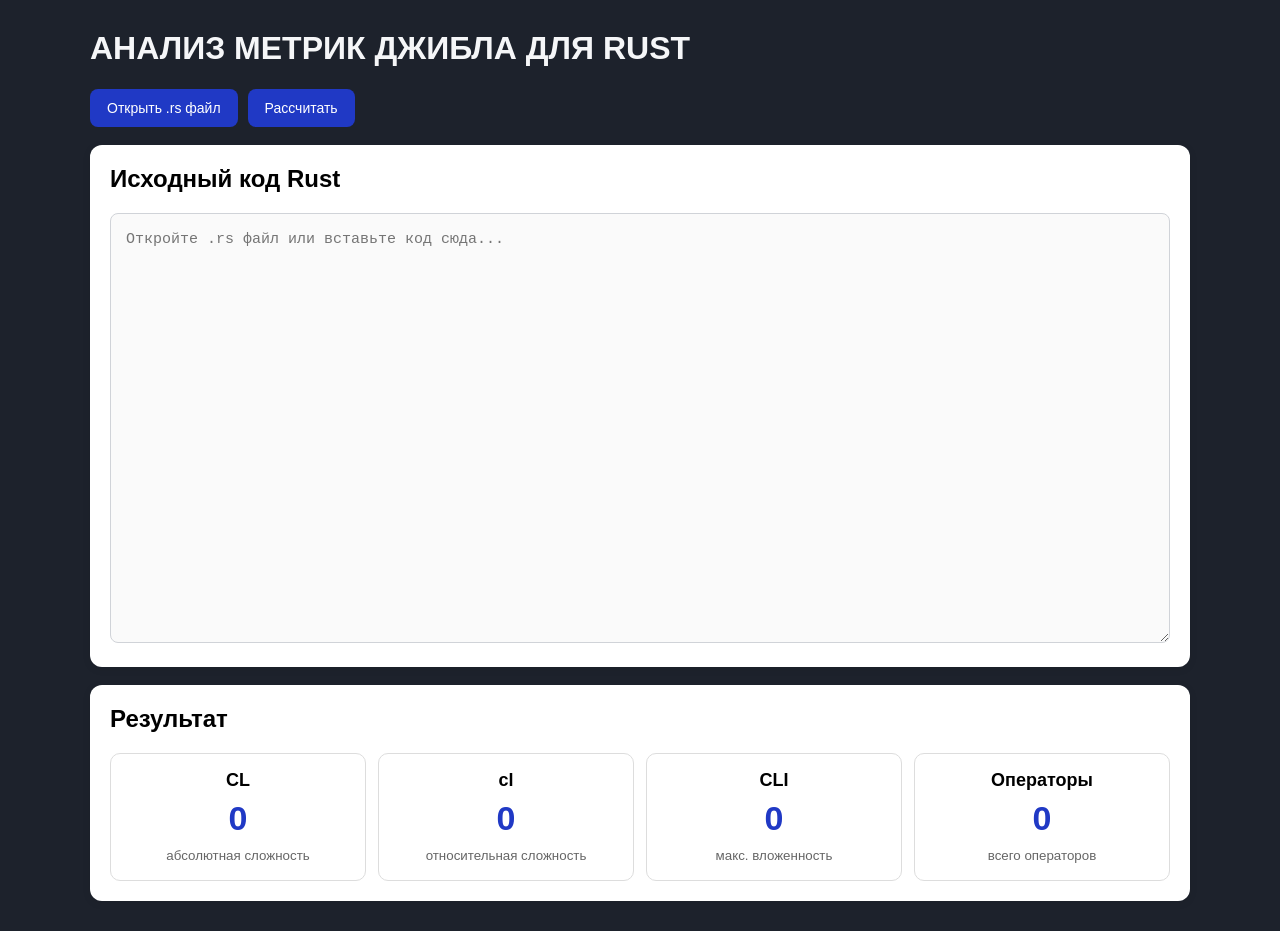
==== lab2/src/index.html @ 446cfce8 "Add parser for lab 2" ====
<!DOCTYPE html>
<html lang="ru">
<head>
    <meta charset="UTF-8">
    <meta name="viewport" content="width=device-width, initial-scale=1.0">
    <title>МЕТРИКА ДЖИБЛА ДЛЯ RUST</title>
    <link rel="stylesheet" href="style.css">
    <link rel="icon" type="image/x-icon" href="assets/red_icon.png">
</head>
<body>
<div class="container">
    <h1>АНАЛИЗ МЕТРИК ДЖИБЛА ДЛЯ RUST</h1>

    <section class="toolbar">
        <label class="file-button">
            Открыть .rs файл
            <input id="fileInput" type="file" accept=".rs">
        </label>
        <button id="analyzeButton">Рассчитать</button>
    </section>

    <section class="editor-section">
        <h2>Исходный код Rust</h2>
        <textarea id="sourceCode" spellcheck="false"
            placeholder="Откройте .rs файл или вставьте код сюда..."></textarea>
    </section>

    <section class="result-section">
        <h2>Результат</h2>
        <div id="error" class="error hidden"></div>
        <div class="metrics">
            <div class="metric"><span>CL</span><strong id="cl">0</strong><small>абсолютная сложность</small></div>
            <div class="metric"><span>cl</span><strong id="relativeCl">0</strong><small>относительная сложность</small></div>
            <div class="metric"><span>CLI</span><strong id="cli">0</strong><small>макс. вложенность</small></div>
            <div class="metric"><span>Операторы</span><strong id="operators">0</strong><small>всего операторов</small></div>
        </div>

    </section>
</div>
<script type="module" src="app.js"></script>
</body>
</html>
---- lab2/src/style.css ----
* { box-sizing: border-box; }
body {
    margin: 0;
    font-family: Arial, sans-serif;
    background: #1d222c;
    
}
.container {
    width: min(1100px, 94%);
    margin: 30px auto;
}
h1 {
    margin-bottom: 22px;
    color: #f5f6f8; 
}
h2 { margin-top: 0; }
.toolbar {
    display: flex;
    gap: 10px;
    margin-bottom: 18px;
    flex-wrap: wrap;
}
button, .file-button {
    border: 0;
    border-radius: 8px;
    padding: 11px 17px;
    background: #2039c5;
    color: white;
    cursor: pointer;
    font-size: 14px;
}
.file-button input { display: none; }
button:hover, .file-button:hover { opacity: .85; }
.editor-section, .result-section {
    background: white;
    border-radius: 12px;
    padding: 20px;
    margin-bottom: 18px;
    box-shadow: 0 2px 8px rgba(0,0,0,.08);
}
#sourceCode {
    width: 100%;
    min-height: 430px;
    resize: vertical;
    padding: 15px;
    border: 1px solid #d0d3d8;
    border-radius: 8px;
    font: 15px/1.5 Consolas, monospace;
    background: #fafafa;
}
.metrics {
    display: grid;
    grid-template-columns: repeat(4, 1fr);
    gap: 12px;
}
.metric {
    border: 1px solid #ddd;
    border-radius: 10px;
    padding: 16px;
    text-align: center;
}
.metric span {
    display: block;
    font-size: 18px;
    font-weight: bold;
}
.metric strong {
    display: block;
    font-size: 34px;
    margin: 8px 0;
    color:  #2039c5;
}
.metric small { color: #666; }
.details {
    font-family: Consolas, monospace;
    white-space: pre-wrap;
    background: #f7f7f7;
    padding: 15px;
    border-radius: 8px;
}
.error {
    background: #ffe7e7;
    color: #9b0000;
    padding: 10px;
    border-radius: 8px;
    margin-bottom: 12px;
}
.hidden { display: none; }

@media (max-width: 750px) {
    .metrics { grid-template-columns: repeat(2, 1fr); }
}
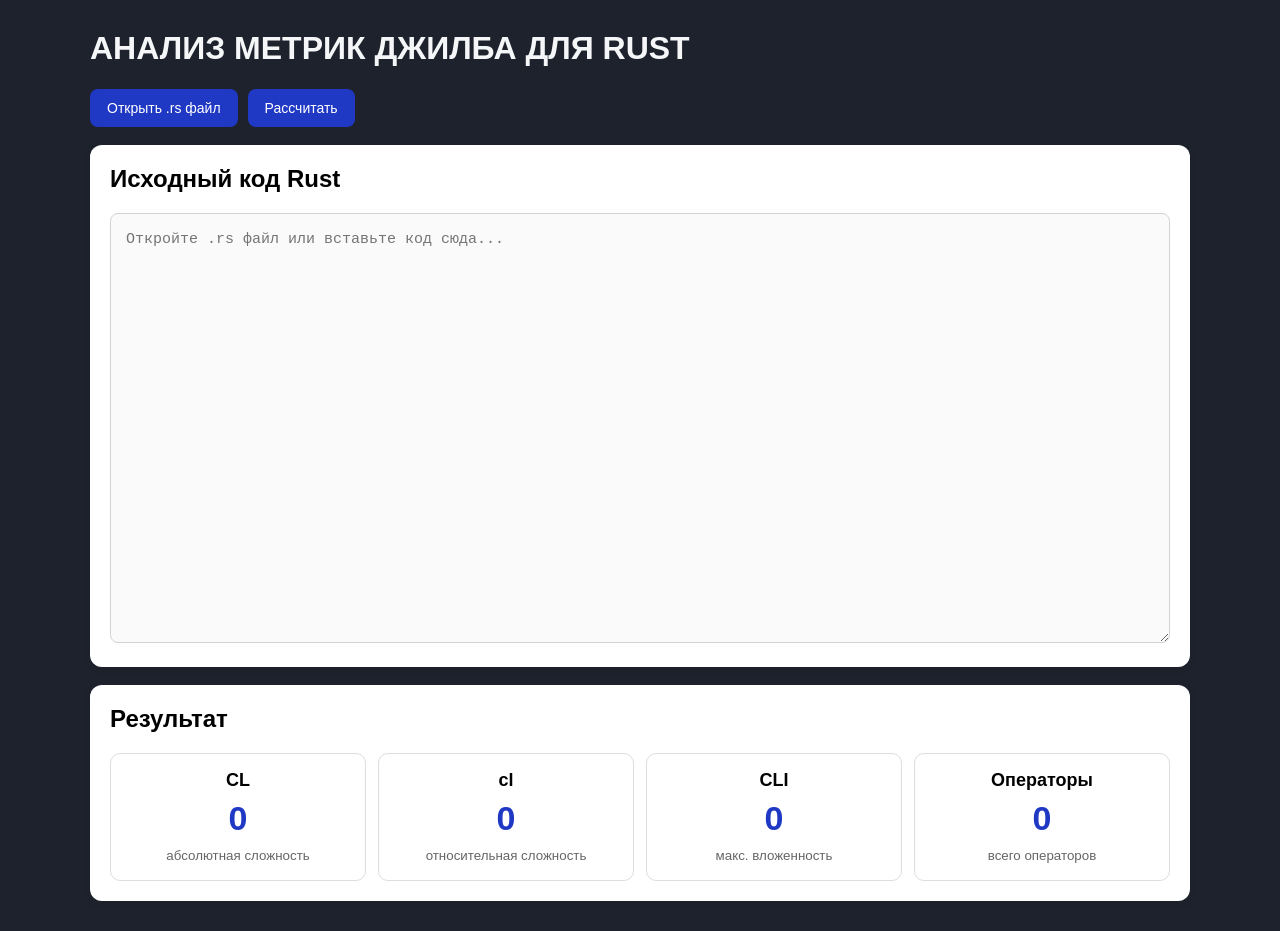
==== commit 4856f4dd: "Fix HTML" ====
--- a/lab2/src/index.html
+++ b/lab2/src/index.html
@@ -9,7 +9,7 @@
 </head>
 <body>
 <div class="container">
-    <h1>АНАЛИЗ МЕТРИК ДЖИБЛА ДЛЯ RUST</h1>
+    <h1>АНАЛИЗ МЕТРИК ДЖИЛБА ДЛЯ RUST</h1>
 
     <section class="toolbar">
         <label class="file-button">
